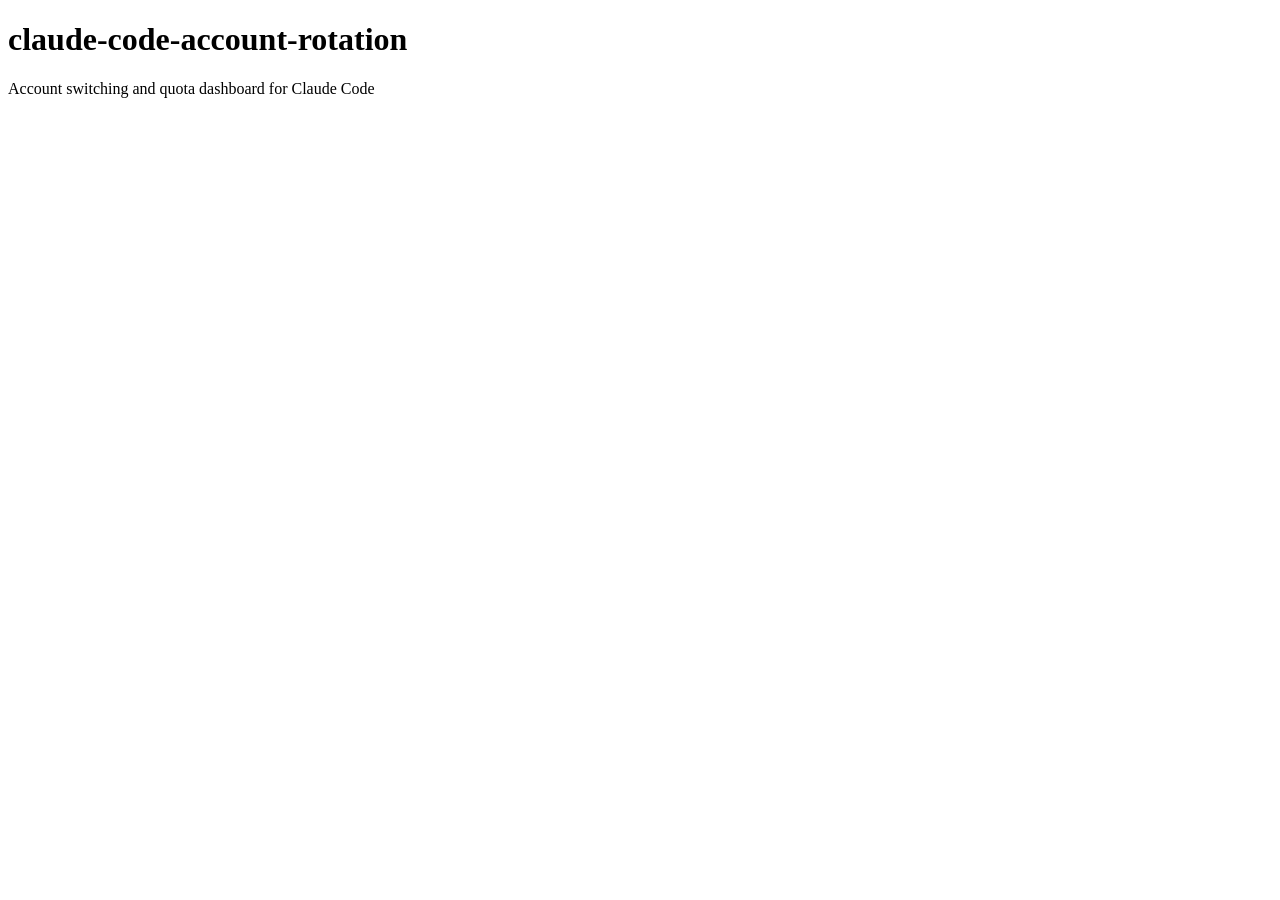
==== src/ClaudeCodeAccountRotation.App/wwwroot/index.html @ deaf25bc "chore: rename the project to claude-code-account-rotation Every carrier of the name follows the prod" ====
<!doctype html>
<html lang="en">
<head>
  <meta charset="utf-8">
  <meta name="viewport" content="width=device-width, initial-scale=1">
  <title>claude-code-account-rotation</title>
  <link rel="stylesheet" href="/app.css">
</head>
<body>
  <header>
    <h1>claude-code-account-rotation</h1>
    <p class="tagline">Account switching and quota dashboard for Claude Code</p>
    <p id="captured" class="muted"></p>
  </header>
  <div id="banner" class="banner" hidden></div>
  <ul id="warnings" class="warnings" hidden></ul>
  <main id="cards" class="cards" aria-live="polite"></main>
  <div id="toast" class="toast" role="status" hidden></div>
  <script src="/app.js"></script>
</body>
</html>
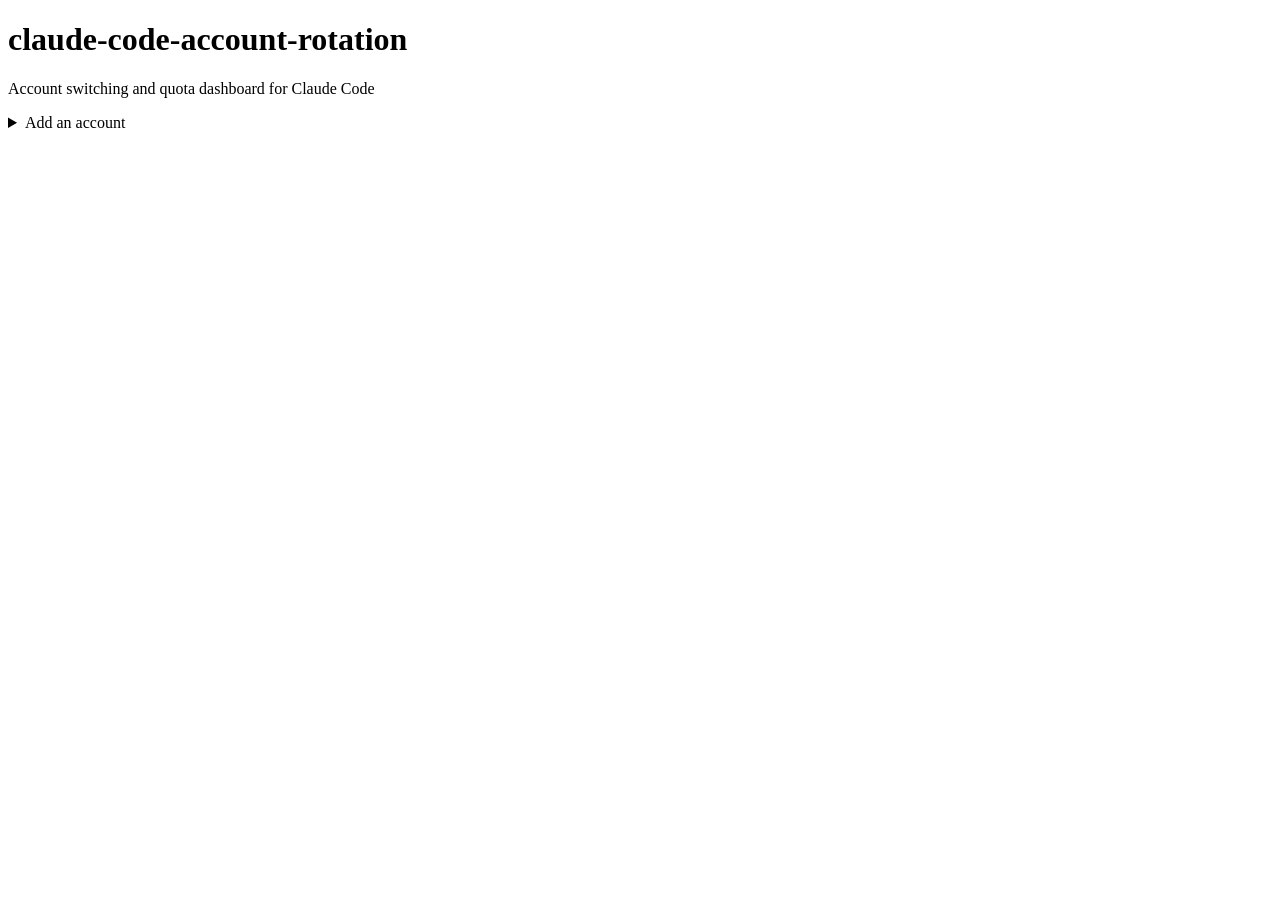
==== commit d2bd5322: "feat(dashboard): Add, Pause, Remove, Adopt, and Edit on the page The roster operations become things" ====
--- a/src/ClaudeCodeAccountRotation.App/wwwroot/index.html
+++ b/src/ClaudeCodeAccountRotation.App/wwwroot/index.html
@@ -14,6 +14,15 @@
   </header>
   <div id="banner" class="banner" hidden></div>
   <ul id="warnings" class="warnings" hidden></ul>
+  <details class="roster-add">
+    <summary>Add an account</summary>
+    <form id="add" class="roster-form">
+      <label for="add-email">E-mail</label>
+      <input id="add-email" name="email" type="email" required autocomplete="off" placeholder="you@example.com">
+      <div id="add-fields"></div>
+      <button type="submit">Add</button>
+    </form>
+  </details>
   <main id="cards" class="cards" aria-live="polite"></main>
   <div id="toast" class="toast" role="status" hidden></div>
   <script src="/app.js"></script>
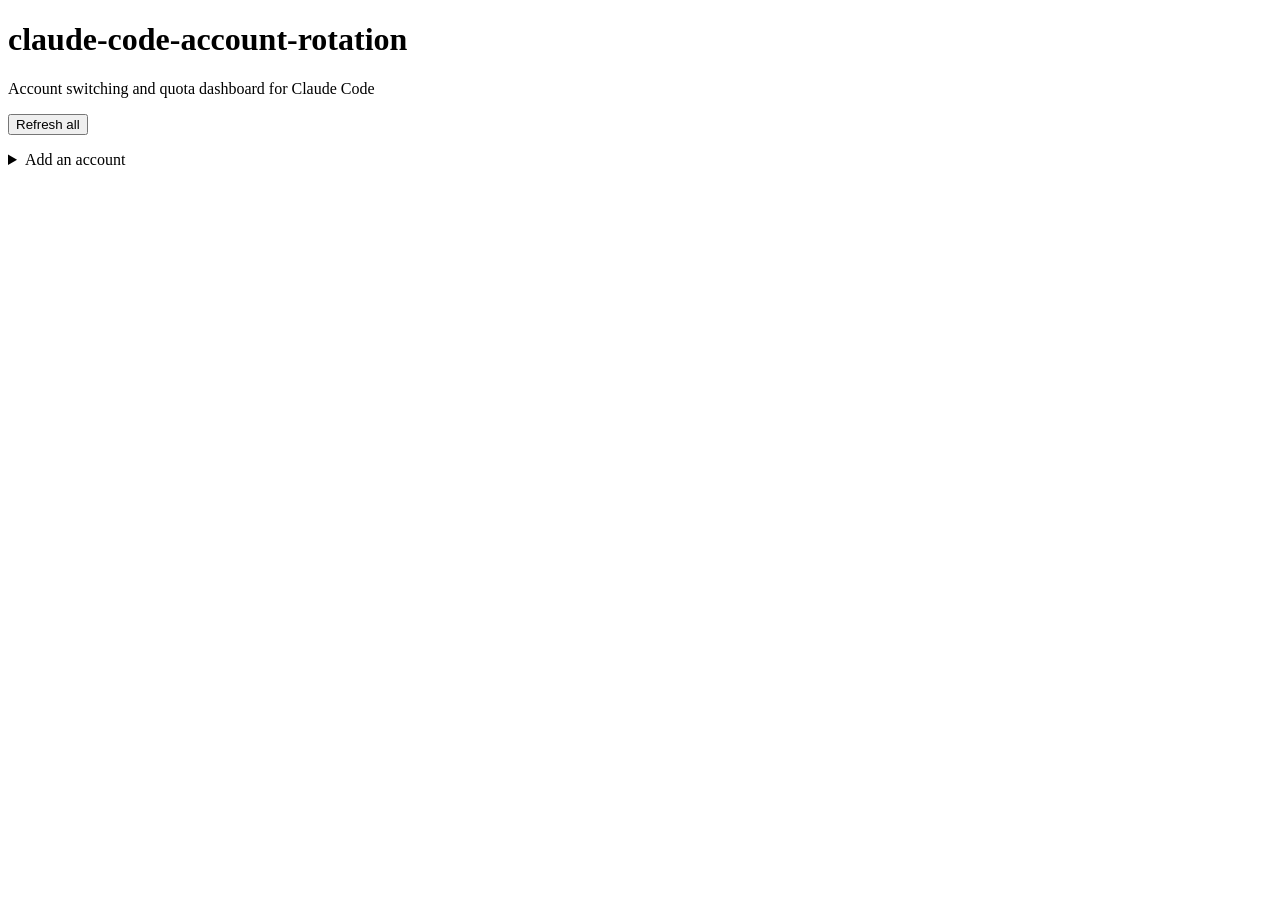
==== commit 84863cbc: "feat: render the usage rows, the refresh state, and Refresh all on the cards Everything was in the p" ====
--- a/src/ClaudeCodeAccountRotation.App/wwwroot/index.html
+++ b/src/ClaudeCodeAccountRotation.App/wwwroot/index.html
@@ -11,15 +11,19 @@
     <h1>claude-code-account-rotation</h1>
     <p class="tagline">Account switching and quota dashboard for Claude Code</p>
     <p id="captured" class="muted"></p>
+    <button id="refresh-all" type="button">Refresh all</button>
+    <p id="refresh-state" class="muted"></p>
   </header>
   <div id="banner" class="banner" hidden></div>
   <ul id="warnings" class="warnings" hidden></ul>
   <details class="roster-add">
     <summary>Add an account</summary>
     <form id="add" class="roster-form">
-      <label for="add-email">E-mail</label>
-      <input id="add-email" name="email" type="email" required autocomplete="off" placeholder="you@example.com">
-      <div id="add-fields"></div>
+      <label class="field">
+        <span>E-mail</span>
+        <input id="add-email" name="email" type="email" required autocomplete="off" placeholder="you@example.com">
+      </label>
+      <div id="add-fields" class="fields"></div>
       <button type="submit">Add</button>
     </form>
   </details>
